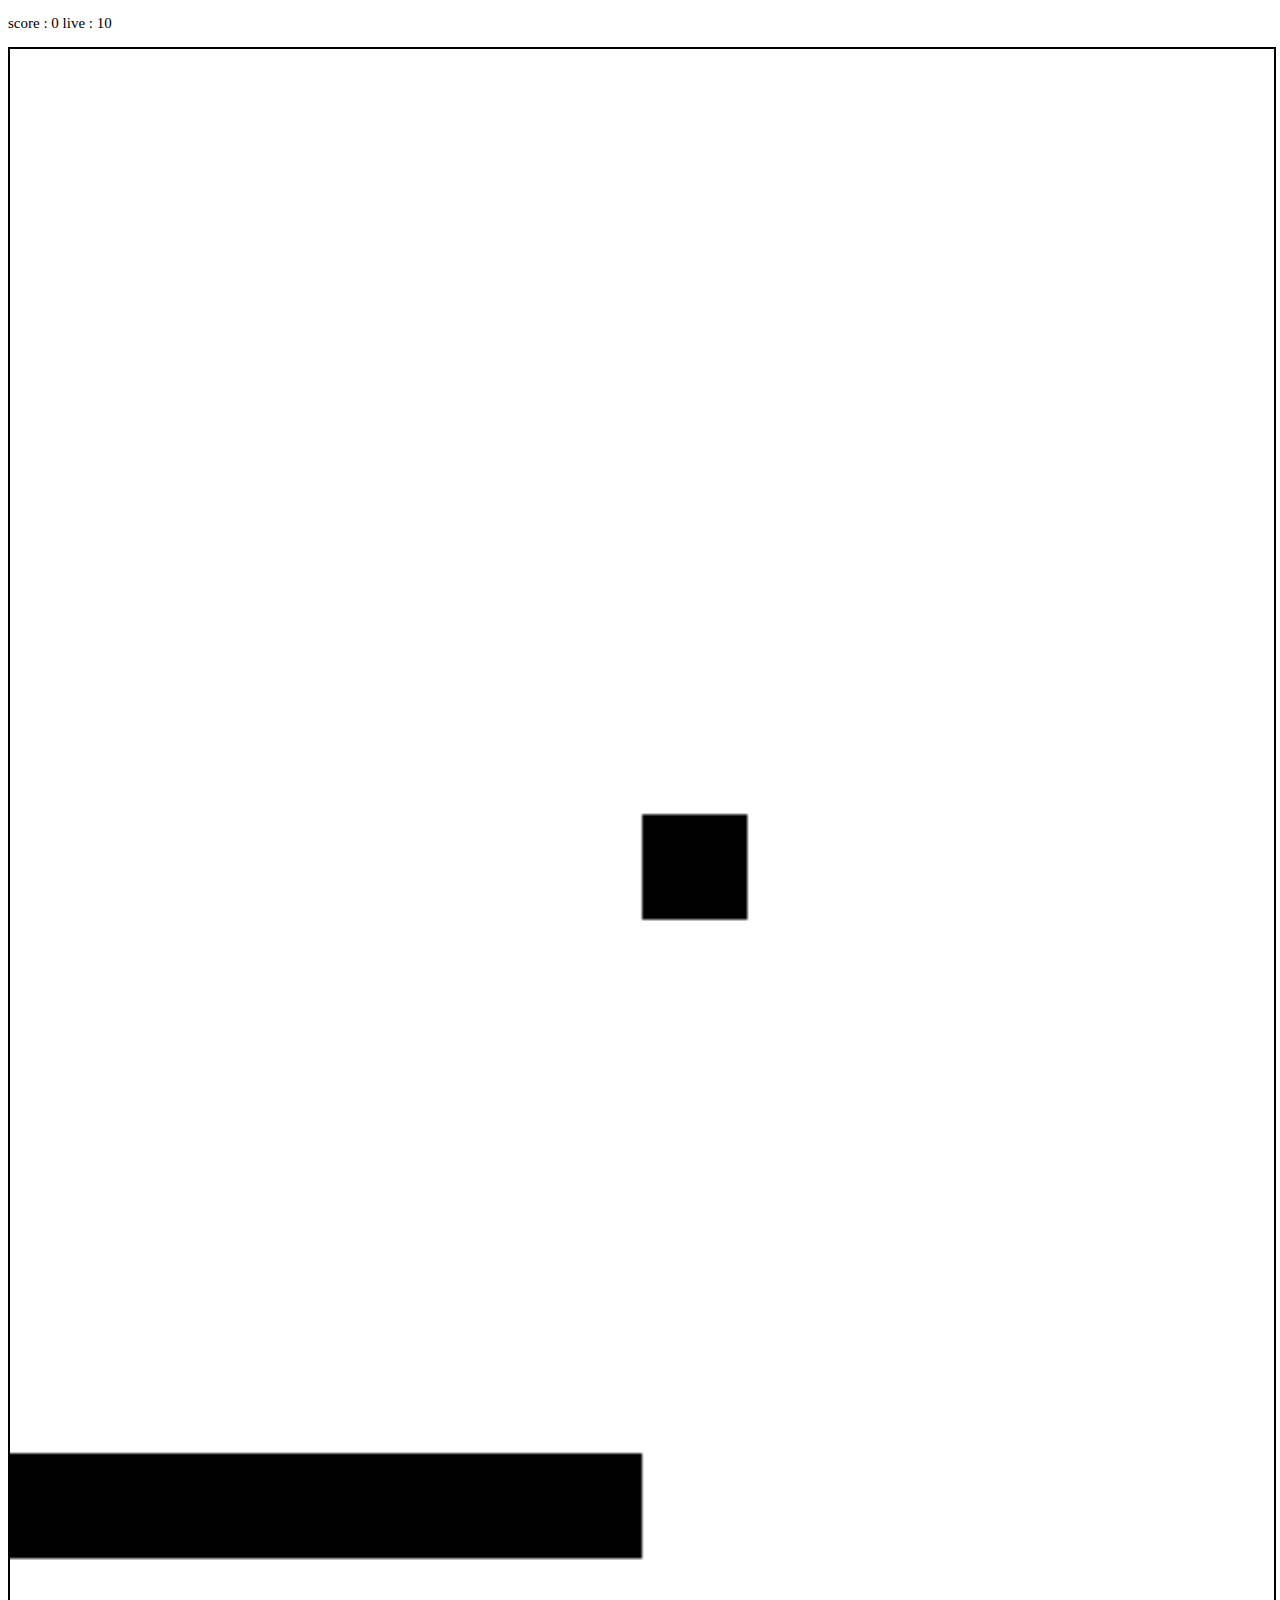
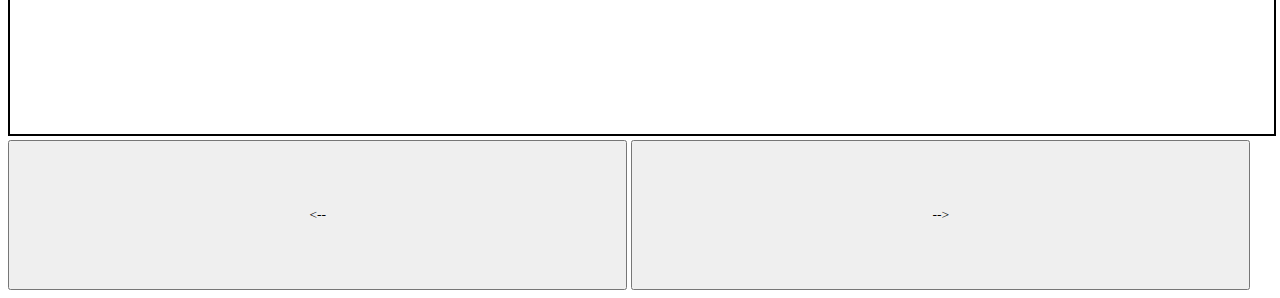
==== index.html @ b4996cab "Add files via upload" ====
<!DOCTYPE html>
<html>
<head>
    <title></title>
    <meta name="viewport" content="width=device-width, user-scalable=no">
    <script src="https://code.jquery.com/jquery-3.5.1.min.js"></script>
    <style>
        canvas{
            border :2px solid black; 
            height: 100%;
            width: 100%;
        }
        input{
            width: 49%;
            height: 150px;
            font-size: 90%;
            font-family: segoe print;
        }
        body{
            font-family: segoe print;
            font-size: 15px;
        }
    </style>
</head>
<body>
<p id='score'>score : 0    live : 10</p> <!--информация о игре-->
<canvas id='canvas' width="360px" height="480px"></canvas> <!--холст-->
<br> <!--отступ от холста-->
<input type="button" id="left" value="<--"> <!--левая кнопка-->
<input type="button" id="right" value="-->"> <!--правая кнопка-->

<script>
    var d = document.getElementById('canvas'), //настраиваем холст
        c = d.getContext('2d') //стандартная настройка холста
    var ry = 40 // Y блока
    var rx = 180 //X блока
    var score = 0 //cчет
    var live = 10 //жихни
    var position = 1 //позиция платформы
    var autopilot = false // автопилот
    var x1 = [0, 30, 60, 90, 120, 150, 180, 210, 240, 270, 300, 330] //положения блока
    function game(){ // игра
     $('#score').text('score : ' + score + '    live : ' + live) //обновляем информацию
     if (position == 1){ //проверяем позицию платформы
         c.fillStyle = 'white' //изменяем цвет 
        c.fillRect(0,0,400,480) //очищаем экран
        c.fillStyle = 'black' //изменяем цвет
        c.fillRect(0,400,180,30) //рисуем платформу в 1 позиции
        if (ry > 400){  //проверяем Y блока
         if (rx < 180){ //проверяем положение платформы
            ry = 0 //обнуляем Y
            score += 1 //добовляем очки
            $('#score').text('score : ' + score + '    live : ' + live) //обновляем информацию
            rx = x1[Math.floor(Math.random() * x1.length)]; //изменяем Y блока
         }
        }
     }
     if (position == 2){ //проверяем позицию
         c.fillStyle = 'white' //изменяем цвет
        c.fillRect(0,0,400,480) //очищаем холст
        c.fillStyle = 'black' //изменяем цвет
        c.fillRect(180,400,180,30) //рисуем платформу во 2 позиции
        if (ry > 400){ //проверяем Y блока
         if (rx >= 180){ //проверяем положение платформы
            ry = 0 //обнуляем Y блока
            score += 1 //добовляем очки
            $('#score').text('score : ' + score + '    live : ' + live) //обновляем информацию
            rx = x1[Math.floor(Math.random() * x1.length)]; //изменяем Y блока
         }
        }
     } //проверяем на проигрышную ситуацию
     if (ry >= 480){ //проверяем Y блока
         ry = 0 //обнуляем Y блока
         live -= 1 //отнимаем 1 жизнь
         rx = x1[Math.floor(Math.random() * x1.length)]; //изменяем Y блока
         if (live <= 0){ //проверяем мертв ли игрок
             alert('game over') //выводим сообщение о смерти
             score = 0 //обнуляем очки
             live = 10 //возвращаем жизни по умолчанию
             $('#score').text('score : ' + score + '    live : ' + live) //обновляем информацию
         }
     }
     c.fillRect(rx, ry, 30, 30) //рисуем блок
     if (autopilot == true){ //автопилот
      if (rx < 180){
        position = 1
      }
      if(rx >= 180){
        position = 2
      }
     }
    }
    setInterval(function () { //анимация экрана
     document.addEventListener('keyup', function(e){ // получени события нажатий
         if (e.which === 37){ //проверка нажатия клавиши "влево"
             position = 1 //изменяем позицию платформы
         }
         if (e.which === 39){ //првоерка нажатия клавиши вправо
             position = 2 //изменяем позицию платформы
         }
         if (e.which === 65){ //проверяем нажата ли клавиша "а"
             position = 1 //изменяем позицию платформы
         }
         if (e.which === 68){ //проверка нажата ли клавиша "d"
             position = 2 //изменяем положение  платформы
         }
     })
     $('#left').click(function(){ //изменяем положение платформы если нажата кнопка
        position = 1 //положение платформы
     })
     $('#right').click(function(){ //изменяем положение платформы если нажата кнопка
      position = 2 //положжение платформы
     })
     c.fillStyle = 'white' //изменяем цвет
     c.fillRect(0,0,400,480) //очищаем холст
     if (score <= 20){ //проверяем счет
     ry += 1 //скорость падения блока
     }
     if (score > 15){ //проверяем счет для ускорения игры
         ry += score / 15 // изменяем скорость падения
     }
     c.fillStyle = 'black' // изменяем цвет
     c.fillRect(rx, ry, 30, 30) //рисуем блок
     game() //игра
    }, 1); //количевство кадров в милесекунду
</script>
</body>
</html>
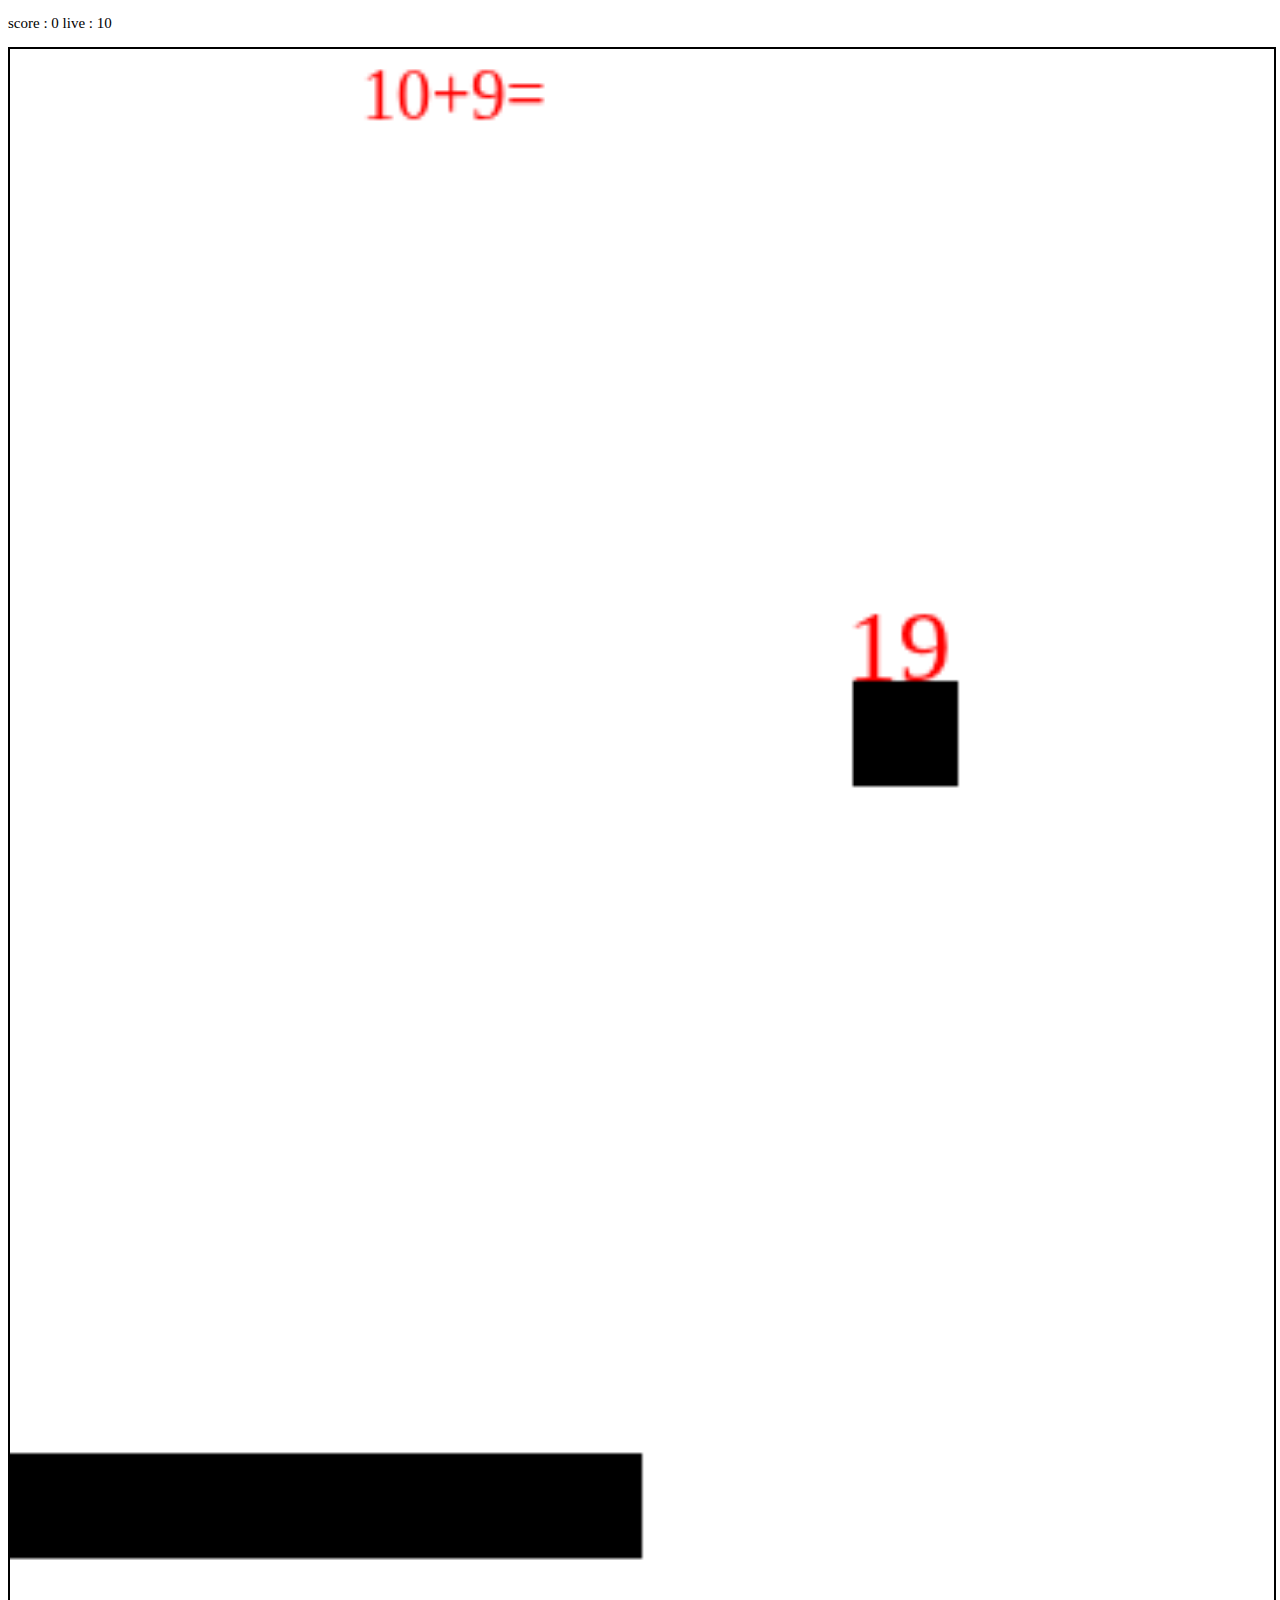
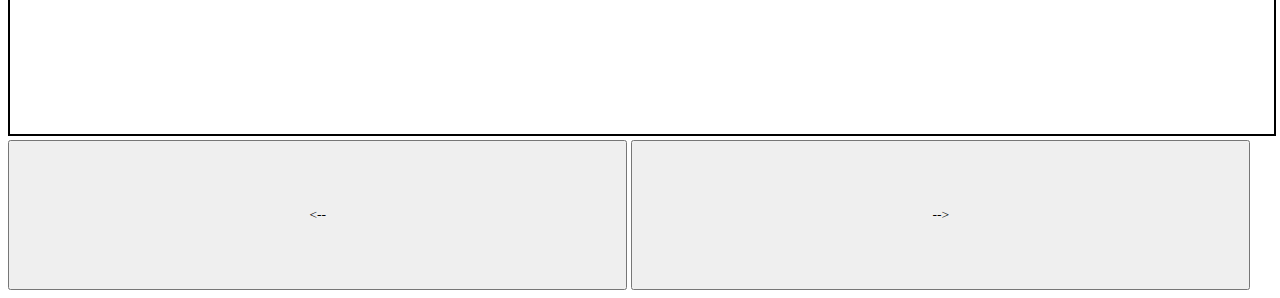
==== commit a16c00ea: "Add files via upload" ====
--- a/index.html
+++ b/index.html
@@ -35,61 +35,108 @@
     var ry = 40 // Y блока
     var rx = 180 //X блока
     var score = 0 //cчет
-    var live = 10 //жихни
+    var live = 10 //жизни
     var position = 1 //позиция платформы
-    var autopilot = false // автопилот
+    var confition = 10
+    var otvet = 10
+    var confitionlist = [0,1,2,3,4,5,6,7,8,9,10]
+    var confition_equals = [
+        confitionlist[Math.floor(Math.random() * confitionlist.length)],
+        [0,1,2,3][Math.floor(Math.random() * 4)],
+        confitionlist[Math.floor(Math.random() * confitionlist.length)] //рандомим примеры
+    ] //0 - плюс   1 -минус   2 - делить   3 - умножить
     var x1 = [0, 30, 60, 90, 120, 150, 180, 210, 240, 270, 300, 330] //положения блока
+
+    function active(){
+        confition_equals[0] = confitionlist[Math.floor(Math.random() * confitionlist.length)]; //рандомим примеры
+        confition_equals[1] = [0,1,2,3][Math.floor(Math.random() * 4)]; //рандомим примеры
+        confition_equals[2] = confitionlist[Math.floor(Math.random() * confitionlist.length)]; //рандомим примеры
+        if (confition_equals[1] == 0) {otvet = confition_equals[0] + confition_equals[2]}
+        if (confition_equals[1] == 1) {otvet = confition_equals[0] - confition_equals[2]}
+        if (confition_equals[1] == 2) {otvet = confition_equals[0] * confition_equals[2]}
+        if (confition_equals[1] == 3) {otvet = confition_equals[0] + confition_equals[2]}
+
+        if (Math.floor(Math.random() * 100) >= 40){
+            confition = otvet
+        }
+        else{
+            confition =  Math.floor(Math.random() * 100)
+        }
+        $('#score').text('score : ' + score + '    live : ' + live) //обновляем информацию
+        rx = x1[Math.floor(Math.random() * x1.length)]; //изменяем Y блока
+        ry = 0
+    }//end function
+    active()
     function game(){ // игра
+        if (confition_equals[1] == 0 || confition_equals[1] == 3){otvet = confition_equals[0] + confition_equals[2]}
+        if (confition_equals[1] == 1) {otvet = confition_equals[0] - confition_equals[2]}
+        if (confition_equals[1] == 2) {otvet = confition_equals[0] * confition_equals[2]}
      $('#score').text('score : ' + score + '    live : ' + live) //обновляем информацию
      if (position == 1){ //проверяем позицию платформы
-         c.fillStyle = 'white' //изменяем цвет 
+        c.fillStyle = 'white' //изменяем цвет 
         c.fillRect(0,0,400,480) //очищаем экран
         c.fillStyle = 'black' //изменяем цвет
         c.fillRect(0,400,180,30) //рисуем платформу в 1 позиции
         if (ry > 400){  //проверяем Y блока
-         if (rx < 180){ //проверяем положение платформы
-            ry = 0 //обнуляем Y
-            score += 1 //добовляем очки
-            $('#score').text('score : ' + score + '    live : ' + live) //обновляем информацию
-            rx = x1[Math.floor(Math.random() * x1.length)]; //изменяем Y блока
-         }
+            if (rx < 180){ //проверяем положение платформы
+                if (confition == otvet){
+                    score += 1 //добовляем очки
+                }
+                else{
+                    live -= 1
+                }
+            active()
+            }
         }
      }
+
      if (position == 2){ //проверяем позицию
-         c.fillStyle = 'white' //изменяем цвет
+        c.fillStyle = 'white' //изменяем цвет
         c.fillRect(0,0,400,480) //очищаем холст
         c.fillStyle = 'black' //изменяем цвет
         c.fillRect(180,400,180,30) //рисуем платформу во 2 позиции
         if (ry > 400){ //проверяем Y блока
-         if (rx >= 180){ //проверяем положение платформы
-            ry = 0 //обнуляем Y блока
-            score += 1 //добовляем очки
-            $('#score').text('score : ' + score + '    live : ' + live) //обновляем информацию
-            rx = x1[Math.floor(Math.random() * x1.length)]; //изменяем Y блока
-         }
+            if (rx >= 180){ //проверяем положение платформы
+                ry = 0 //обнуляем Y блока
+                if (confition == otvet){
+                    score += 1 //добовляем очки
+                }
+                else{
+                    live -= 1
+                }
+            active()
+            }
         }
-     } //проверяем на проигрышную ситуацию
+     }
+
      if (ry >= 480){ //проверяем Y блока
-         ry = 0 //обнуляем Y блока
-         live -= 1 //отнимаем 1 жизнь
-         rx = x1[Math.floor(Math.random() * x1.length)]; //изменяем Y блока
-         if (live <= 0){ //проверяем мертв ли игрок
-             alert('game over') //выводим сообщение о смерти
-             score = 0 //обнуляем очки
-             live = 10 //возвращаем жизни по умолчанию
-             $('#score').text('score : ' + score + '    live : ' + live) //обновляем информацию
-         }
-     }
+        if (confition !== otvet){
+            score += 1
+        }
+        else{
+            live -= 1 //отнимаем 1 жизнь
+        }
+        active()
+    }
+
      c.fillRect(rx, ry, 30, 30) //рисуем блок
-     if (autopilot == true){ //автопилот
-      if (rx < 180){
-        position = 1
-      }
-      if(rx >= 180){
-        position = 2
-      }
-     }
+     c.fillStyle = 'red' // изменяем цвет
+     c.font = "30px segoe print";
+     c.fillText(confition, rx - 2, ry);
+     c.fillStyle = 'red' // изменяем цвет
+     c.font = "20px segoe print";
+
+     if (confition_equals[1] == 0 || confition_equals[1] == 3){
+        c.fillText(confition_equals[0] +"+" +  confition_equals[2] + "=", 100, 20);}
+        otvet = confition_equals[0] + confition_equals[2]
+     if (confition_equals[1] == 1) {
+        c.fillText(confition_equals[0] +"-" +  confition_equals[2] + "=", 100, 20);}
+        otvet = confition_equals[0] - confition_equals[2]
+     if (confition_equals[1] == 2) {
+        c.fillText(confition_equals[0] +"*" +  confition_equals[2] + "=", 100, 20);}
+        otvet = confition_equals[0] * confition_equals[2]
     }
+
     setInterval(function () { //анимация экрана
      document.addEventListener('keyup', function(e){ // получени события нажатий
          if (e.which === 37){ //проверка нажатия клавиши "влево"
@@ -111,7 +158,7 @@
      $('#right').click(function(){ //изменяем положение платформы если нажата кнопка
       position = 2 //положжение платформы
      })
-     c.fillStyle = 'white' //изменяем цвет
+     c.fillStyle = 'red' //изменяем цвет
      c.fillRect(0,0,400,480) //очищаем холст
      if (score <= 20){ //проверяем счет
      ry += 1 //скорость падения блока
@@ -121,7 +168,20 @@
      }
      c.fillStyle = 'black' // изменяем цвет
      c.fillRect(rx, ry, 30, 30) //рисуем блок
-     game() //игра
+     if (live > 0){
+        game() //игра
+     }
+     if (live == 0 ){
+        live = -100
+        alert('game over') //выводим сообщение о смерти
+    }
+    if (live < 0 ){
+        c.fillStyle = 'red' //изменяем цвет
+        c.fillRect(0,0,400,480) //очищаем холст
+        c.font = "30px segoe print";
+        c.fillStyle = 'white' //изменяем цвет
+        c.fillText("game over", 200, 300);
+     }
     }, 1); //количевство кадров в милесекунду
 </script>
 </body>
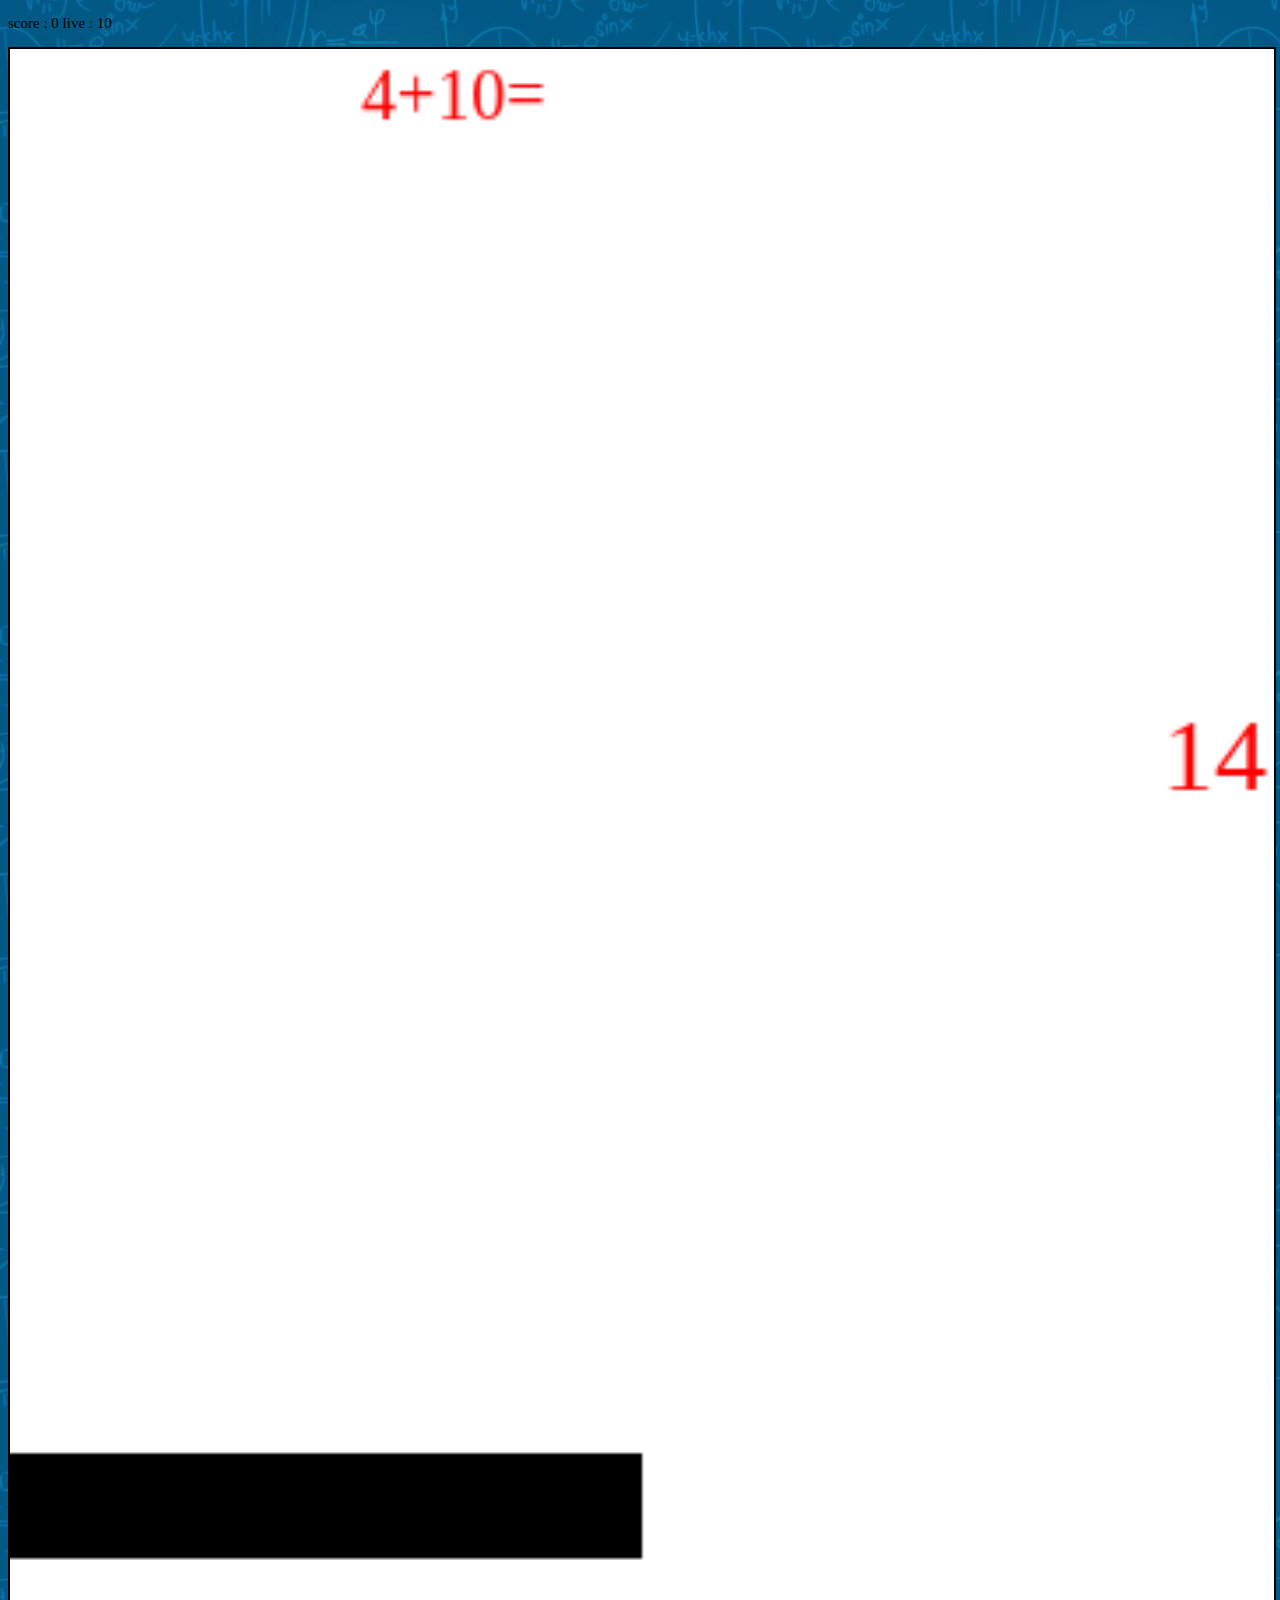
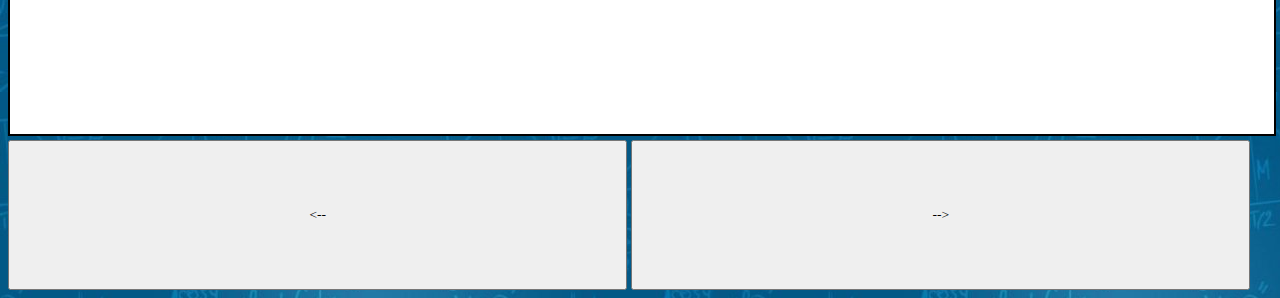
==== commit f739e817: "Add files via upload" ====
--- a/index.html
+++ b/index.html
@@ -19,6 +19,11 @@
         body{
             font-family: segoe print;
             font-size: 15px;
+            background-image: url("fon.jpg");
+
+        }
+        canvas{
+            background-image: url("fon.jpg");
         }
     </style>
 </head>
@@ -119,10 +124,10 @@
         active()
     }
 
-     c.fillRect(rx, ry, 30, 30) //рисуем блок
+     //c.fillRect(rx, ry, 30, 30) //рисуем блок
      c.fillStyle = 'red' // изменяем цвет
      c.font = "30px segoe print";
-     c.fillText(confition, rx - 2, ry);
+     c.fillText(confition, rx - 2, ry + 30);
      c.fillStyle = 'red' // изменяем цвет
      c.font = "20px segoe print";
 
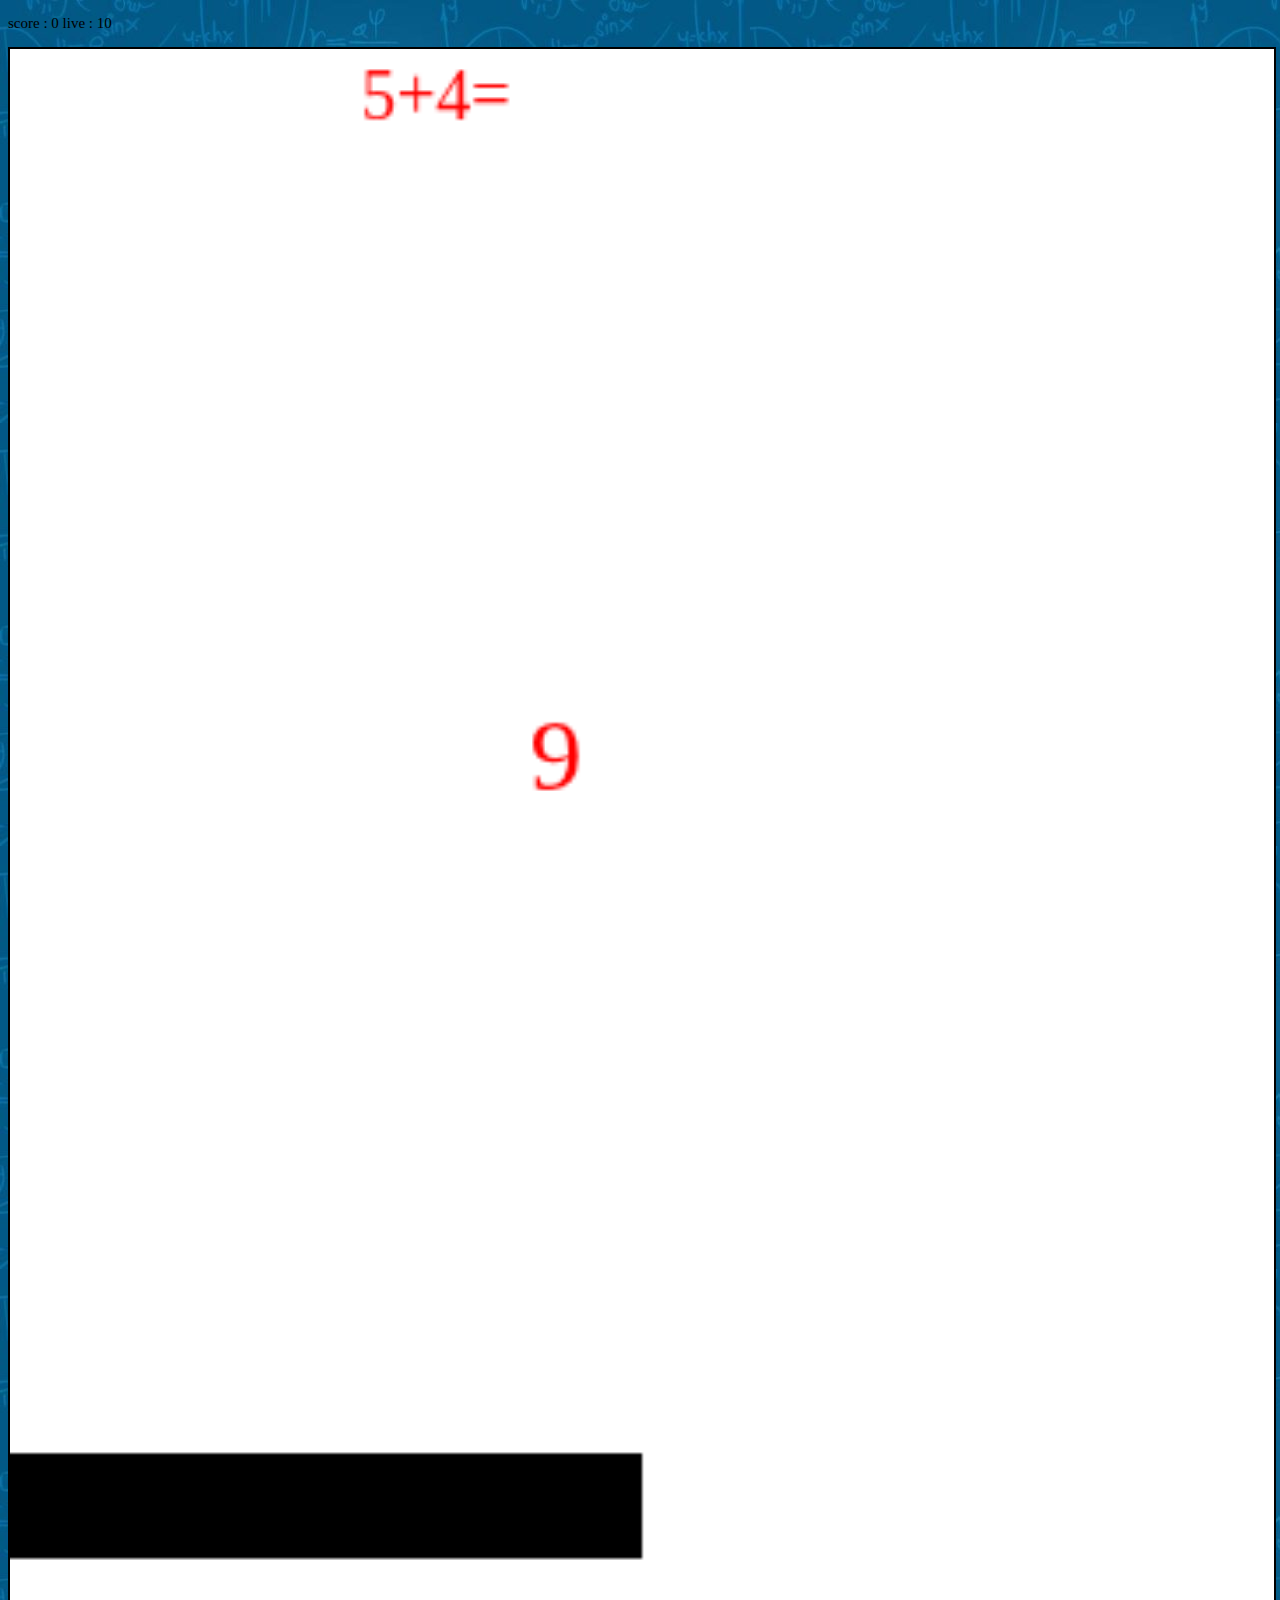
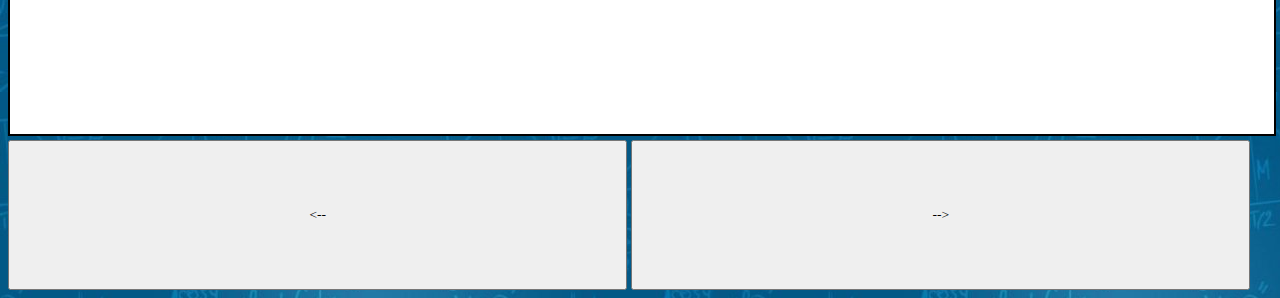
==== commit 39fdfa30: "Add files via upload" ====
--- a/index.html
+++ b/index.html
@@ -77,10 +77,16 @@
         if (confition_equals[1] == 1) {otvet = confition_equals[0] - confition_equals[2]}
         if (confition_equals[1] == 2) {otvet = confition_equals[0] * confition_equals[2]}
      $('#score').text('score : ' + score + '    live : ' + live) //обновляем информацию
+
+    c.fillStyle = 'white' //изменяем цвет 
+    c.fillRect(0,0,400,480) //очищаем экран
+    //c.fillRect(rx, ry, 30, 30) //рисуем блок
+     c.fillStyle = 'red' // изменяем цвет
+     c.font = "30px segoe print";
+     c.fillText(confition, rx - 2, ry + 30);
+     c.fillStyle = 'black' //изменяем цвет
+
      if (position == 1){ //проверяем позицию платформы
-        c.fillStyle = 'white' //изменяем цвет 
-        c.fillRect(0,0,400,480) //очищаем экран
-        c.fillStyle = 'black' //изменяем цвет
         c.fillRect(0,400,180,30) //рисуем платформу в 1 позиции
         if (ry > 400){  //проверяем Y блока
             if (rx < 180){ //проверяем положение платформы
@@ -96,9 +102,6 @@
      }
 
      if (position == 2){ //проверяем позицию
-        c.fillStyle = 'white' //изменяем цвет
-        c.fillRect(0,0,400,480) //очищаем холст
-        c.fillStyle = 'black' //изменяем цвет
         c.fillRect(180,400,180,30) //рисуем платформу во 2 позиции
         if (ry > 400){ //проверяем Y блока
             if (rx >= 180){ //проверяем положение платформы
@@ -124,13 +127,8 @@
         active()
     }
 
-     //c.fillRect(rx, ry, 30, 30) //рисуем блок
-     c.fillStyle = 'red' // изменяем цвет
-     c.font = "30px segoe print";
-     c.fillText(confition, rx - 2, ry + 30);
-     c.fillStyle = 'red' // изменяем цвет
+    c.fillStyle = 'red' // изменяем цвет
      c.font = "20px segoe print";
-
      if (confition_equals[1] == 0 || confition_equals[1] == 3){
         c.fillText(confition_equals[0] +"+" +  confition_equals[2] + "=", 100, 20);}
         otvet = confition_equals[0] + confition_equals[2]
